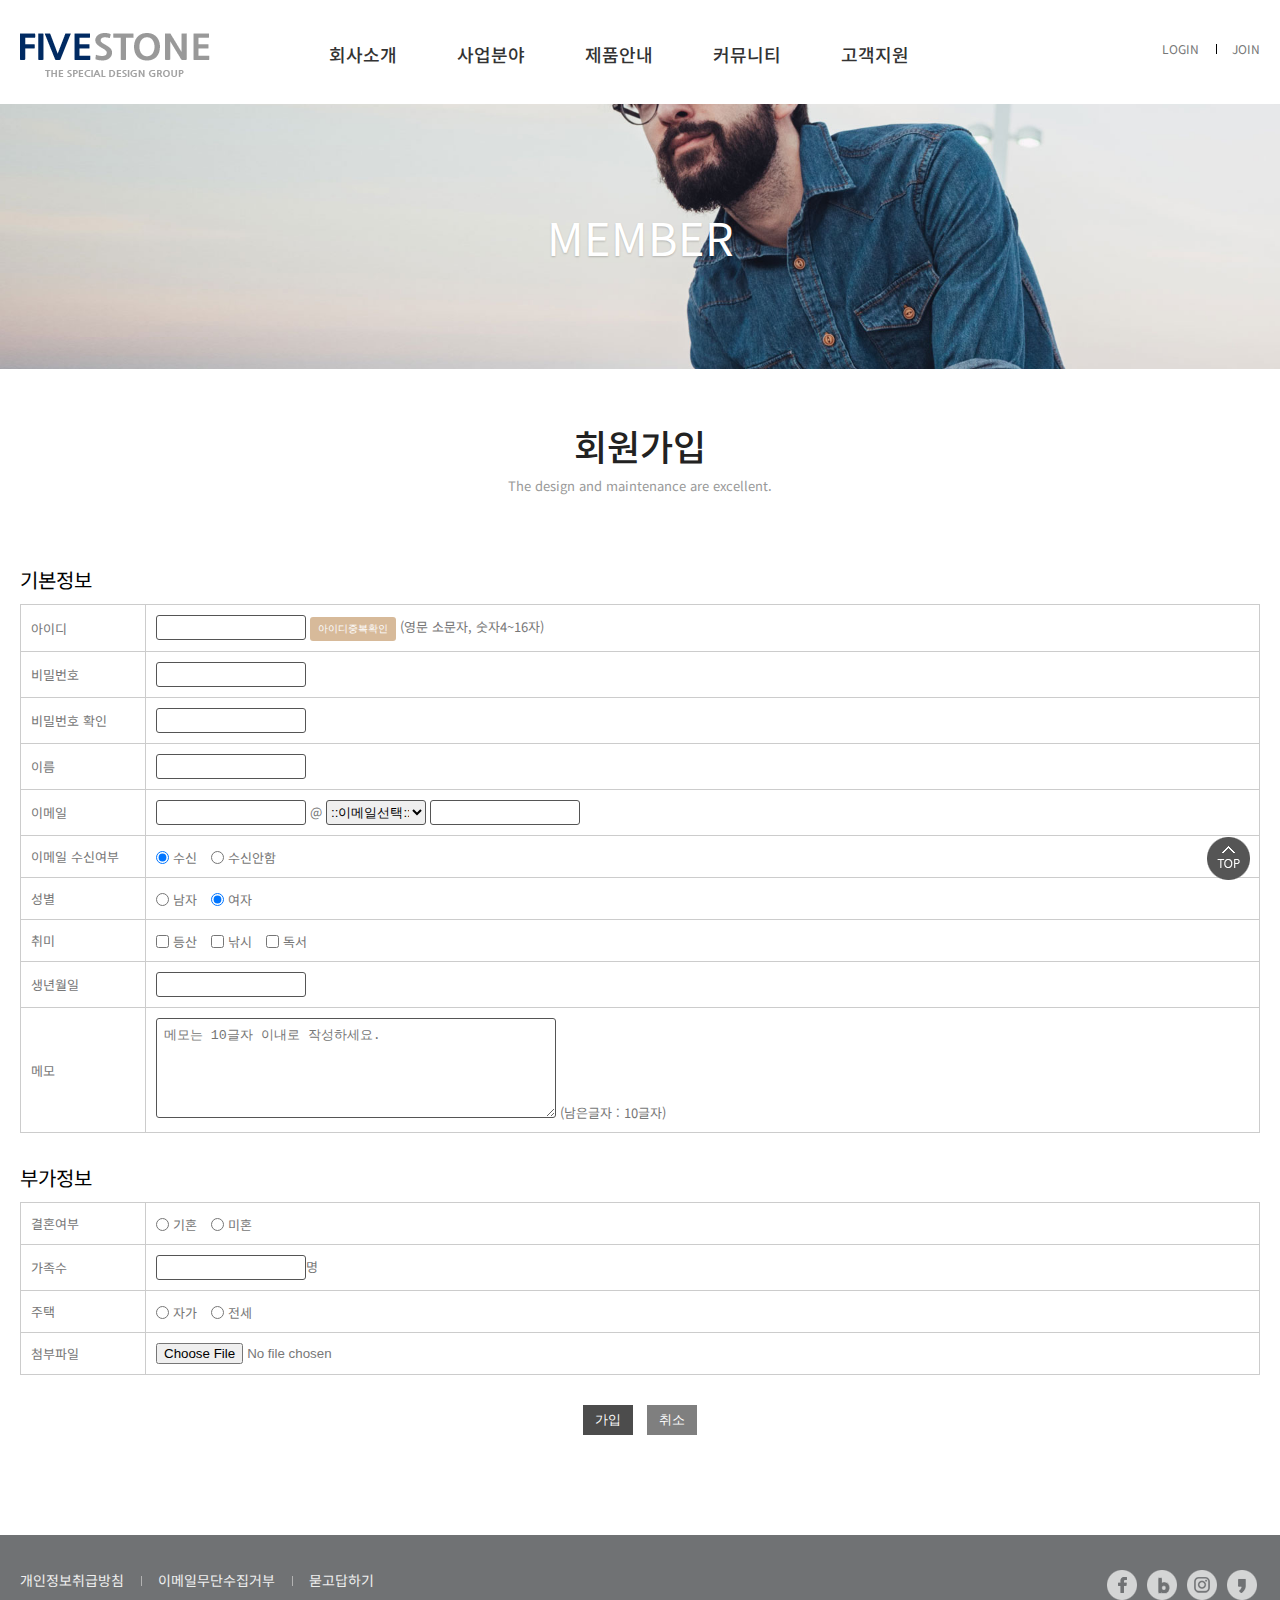
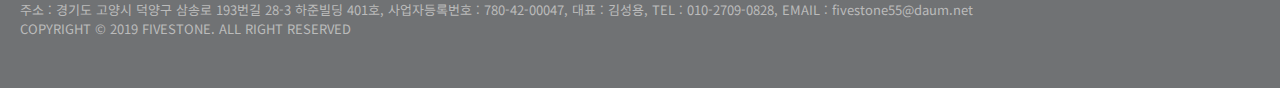
==== join.html @ 54a1b157 "v1.2 join update" ====
<!DOCTYPE html>
<html lang="ko">
<head>
    <meta charset="UTF-8">
    <meta http-equiv="X-UA-Compatible" content="IE=edge">
    <meta name="viewport" content="width=device-width, initial-scale=1.0">
    <title> :: FIVE STONE</title>
    <link rel="stylesheet" href="./css/reset.css">
    <link rel="stylesheet" href="https://use.fontawesome.com/releases/v5.7.0/css/all.css">
    <link rel="stylesheet" href="./css/common.css">
    <link rel="stylesheet" href="./css/join.css">
</head>
<body>
    
    <header id="header">
        <div class="inner">
            <h1><a href="index.html"><img src="./images/logo.png" alt="파이브스톤"></a></h1>
            <div class="membership">
                <a href="login.html">LOGIN</a>
                <a href="#">JOIN</a>
            </div>
        </div>
        <nav id="nav">
            <ul class="depth1 cf">
                <li><a href="#">회사소개</a>
                    <ul class="depth2">
                        <li><a href="#">서브메뉴</a></li>
                        <li><a href="#">서브메뉴</a></li>
                        <li><a href="#">서브메뉴</a></li>
                    </ul>
                </li>
                <li><a href="#">사업분야</a>
                    <ul class="depth2">
                        <li><a href="#">서브메뉴</a></li>
                        <li><a href="#">서브메뉴</a></li>
                        <li><a href="#">서브메뉴</a></li>
                    </ul>
                </li>
                <li><a href="#">제품안내</a>
                    <ul class="depth2">
                        <li><a href="#">서브메뉴</a></li>
                        <li><a href="#">서브메뉴</a></li>
                        <li><a href="#">서브메뉴</a></li>
                    </ul>
                </li>
                <li><a href="#">커뮤니티</a>
                    <ul class="depth2">
                        <li><a href="#">서브메뉴</a></li>
                        <li><a href="#">서브메뉴</a></li>
                        <li><a href="#">서브메뉴</a></li>
                    </ul>
                </li>
                <li><a href="#">고객지원</a>
                    <ul class="depth2">
                        <li><a href="#">서브메뉴</a></li>
                        <li><a href="#">서브메뉴</a></li>
                        <li><a href="#">서브메뉴</a></li>
                    </ul>
                </li>
            </ul>
        </nav>
        <div class="bgbox"></div>
    </header>

    <section id="joinPage">
        <div class="joinTop">
            <h2 class="inner">MEMBER</h2>
        </div>
        <div class="joinBox inner">
            <h3>회원가입</h3>
            <p class="info">The design and maintenance are excellent.</p>
            <div class="joinWrap">
                <form action="#" method="post">
                    <fieldset>
                        <legend>기본정보</legend>
                        <table>
                            <colgroup>
                                <col>
                                <col>
                            </colgroup>
                            <tr>
                                <th>
                                    <label for="pid">아이디</label>
                                </th>
                                <td>
                                    <input type="text" name="pid" id="pid">
                                    <button type="button">아이디중복확인</button> (영문 소문자, 숫자4~16자)
                                </td>
                            </tr>
                            <tr>
                                <th>
                                    <label for="pw">비밀번호</label>
                                </th>
                                <td>
                                    <input type="password" id="pw" name="pw">
                                </td>
                            </tr>
                            <tr>
                                <th>
                                    <label for="pwok">비밀번호 확인</label>
                                </th>
                                <td>
                                    <input type="password" id="pwok">
                                </td>
                            </tr>
                            <tr>
                                <th>
                                    <label for="irum">이름</label>
                                </th>
                                <td>
                                    <input type="text" name="irum" id="irum">
                                </td>
                            </tr>
                            <tr>
                                <th>
                                    <label for="email">이메일</label>
                                </th>
                                <td>
                                    <input type="text" name="emid" id="email"> @
                                    <select id="emcom">
                                        <option>::이메일선택::</option>
                                        <option value="naver.com">네이버</option>
                                        <option value="daum.net">다음</option>
                                        <option value="yahoh.co.kr">야후</option>
                                        <option value="nate.com">네이트</option>
                                        <option value="self">직접입력</option>
                                    </select>
                                    <input type="text" name="emdomain" id="emdomain" disabled>
                                </td>
                            </tr>
                            <tr>
                                <th>
                                    <label>이메일 수신여부</label>
                                </th>
                                <td>
                                    <input type="radio" name="emailok" id="accept" checked> 
                                    <label for="accept" class="susin">수신</label>
                                    <input type="radio" name="emailok" id="noaccept"> 
                                    <label for="naaccept" class="susin">수신안함</label>
                                </td>
                            </tr>
                            <tr>
                                <th>
                                    <label for="gender">성별</label>
                                </th>
                                <td>
                                    <input type="radio" name="gender" id="man"> 
                                    <label for="man" class="gender">남자</label>
                                    <input type="radio" name="gender" id="woman" checked> 
                                    <label for="woman" class="gender">여자</label>
                                </td>
                            </tr>
                            <tr>
                                <th>
                                    <label for="hobby">취미</label>
                                </th>
                                <td>
                                    <input type="checkbox" id="mountain" name="mountain">
                                    <label for="mountain">등산</label>
                                    <input type="checkbox" id="fishing" name="fishing">
                                    <label for="fishing">낚시</label>
                                    <input type="checkbox" id="reading" name="reading">
                                    <label for="reading">독서</label>
                                </td>
                            </tr>
                            <tr>
                                <th>
                                    <label for="birth">생년월일</label>
                                </th>
                                <td>
                                    <input type="text" name="birth" id="birth">
                                </td>
                            </tr>
                            <tr>
                                <th>
                                    <label for="memo">메모</label>
                                </th>
                                <td>
                                    <textarea name="memo" id="memo" placeholder="메모는 10글자 이내로 작성하세요."></textarea>
                                    (남은글자 : <span>10</span>글자)
                                </td>
                            </tr>
                        </table>
                    </fieldset>
                    <fieldset>
                        <legend>부가정보</legend>
                        <table>
                            <colgroup>
                                <col>
                                <col>
                            </colgroup>
                            <tr>
                                <th>
                                    <label>결혼여부</label>
                                </th>
                                <td>
                                    <input type="radio" name="weding" id="ok">
                                    <label for="ok">기혼</label>
                                    <input type="radio" name="weding" id="notok">
                                    <label for="notok">미혼</label>
                                </td>
                            </tr>
                            <tr>
                                <th>
                                    <label for="family">가족수</label>
                                </th>
                                <td>
                                    <input type="text" name="family" id="family">명
                                </td>
                            </tr>
                            <tr>
                                <th>
                                    <label>주택</label>
                                </th>
                                <td>
                                    <input type="radio" id="own" name="house">
                                    <label for="own">자가</label>
                                    <input type="radio" id="rent" name="house">
                                    <label for="rent">전세</label>
                                </td>
                            </tr>
                            <tr>
                                <th>
                                    <label for="attach">첨부파일</label>
                                </th>
                                <td>
                                    <input type="file" id="attach" name="attach">
                                </td>
                            </tr>
                        </table>
                    </fieldset>
                    <div class="btn">
                        <button type="submit">가입</button>
                        <button type="reset">취소</button>
                    </div>
                </form>
            </div>
        </div>
    </section>

    <footer id="footer">
        <div class="inner">
            <div class="bmenu">
                <a href="">개인정보취급방침</a>
                <a href="">이메일무단수집거부</a>
                <a href="">묻고답하기</a>
            </div>
            <div class="info">
                <p>
                    주소 : 경기도 고양시 덕양구 삼송로 193번길 28-3 하준빌딩 401호, 사업자등록번호 : 780-42-00047, 대표 : 김성용, TEL : <a href="tel:01027090828">010-2709-0828</a>, EMAIL : <a href="mailto:fivestone55@daum.net">fivestone55@daum.net</a>
                  </p>
                <p>COPYRIGHT &copy; 2019 FIVESTONE. ALL RIGHT RESERVED</p>
            </div>
            <div class="sns">
                <a href="#"><img src="./images/mf-icon01.png" alt="페이스북"></a>
                <a href="#"><img src="./images/mf-icon02.png" alt="블로그"></a>
                <a href="#"><img src="./images/mf-icon03.png" alt="인스타"></a>
                <a href="#"><img src="./images/mf-icon04.png" alt="카카오스토리"></a>
            </div>
        </div>
    </footer>

    <div class="gotop">
        <a href="#"><img src="./images/icon-top.png" alt="맨위로"></a>
    </div>

</body>
</html>
---- css/common.css ----
@charset "utf-8";
@import url('https://fonts.googleapis.com/css2?family=Noto+Sans+KR&display=swap');
/* font-family: 'Noto Sans KR', sans-serif; */
/* @font-face {
    font-family: 'ComicSansMS-Bold';
    src:local('ComicSansMS-Bold'),
        url(../font/ComicSansMS-Bold.eot) format(woff),
        url(../font/ComicSansMS-Bold.woff2) format(woff2),
        url(../font/ComicSansMS-Bold.eot) format(eot)
} */

.inner { max-width:1240px; margin:0 auto }
body { font-family: 'Noto Sans KR', sans-serif;}

/* 헤더 시작 */
#header { position:relative;
    padding:27px 0px;
    /* border:1px solid #000; */
}
#header .inner { position:relative }
#header .membership {
    position:absolute; 
    top:0;
    right:0;
    font-size:12px; 
}
#header .membership a {
    padding:0 15px;
    line-height:44px;
    color: #777;
}
#header .membership a:first-child {
    position:relative 
}
#header .membership a:first-child::after {
    content:'';
    width:1px; height:10px; background:#000;
    position:absolute; top:4px; right:-3px; 
}
#header .membership a:last-child {
    padding-right:0; 
}
#header #nav {
    position:absolute;
    top:32px; 
    left:50%; 
    margin-left:-341.25px; 
}
#header #nav .depth1 > li {
    /* display:inline-block;  */
    float:left;
    font-size:18px; 
    line-height:44px;
    position:relative; 
    color:#333;
    font-weight: 500;
}
#header #nav .depth1 > li > a { 
    padding:0 30px 27px; display: block;
}
#header #nav .depth1 > li:hover {
    color:#002a62
}
#header #nav .depth1 > li::after { 
    content:'';
    width:100%; height:2px; background-color: none;
    position:absolute; bottom:0; left:0; 
    transition: all 0.5s;
}
#header #nav .depth1 > li:hover::after {
    background-color:#002a62;
}

#header #nav .depth2 { 
    position:absolute;
    top:100%; left:0; 
    width:100%; 
    height:0px; overflow:hidden; opacity:0;
    /* background-color:#fff;  */
    font-size:15px;
    color:#777;
    padding:28px 0;
    /* display:none;  */
    z-index:99;
    text-align:center;
    border-top:1px solid #777;
    transition: all 0.5s;
 }
#header #nav:hover .depth1 > li > .depth2 {
    /* display:block;  */
    height:180px; opacity:1;
}
#header #nav .depth2 > li {
    line-height:30px; 
}
#header #nav .depth2 > li:hover > a {
    text-decoration:underline; 
    color:#002a62;
}

#header .bgbox {
   position:absolute; 
   top:100%;
   left:0;
   width:100%;
   height:0px; opacity:0;
   background-color:#fff;
   border-top:1px solid #777;
   z-index:98;
   /* display:none; */
   transition:all 0.5s;
}
#header #nav:hover + .bgbox {
   /* display:block;  */
   height:180px; opacity:1;
}
/* 헤더 끝 */



/* 푸터 시작 */
#footer {
    background-color: #707274;
    padding: 35px 0 50px;
}
#footer .inner { position: relative;}
#footer .bmenu { font-size: 14px; color: #eee;}
#footer .bmenu a { padding: 0 15px; position: relative; transition: all 0.3s;}
#footer .bmenu a:first-child { padding-left: 0px;}
#footer .bmenu a::after { 
    content: ''; width: 1px; height: 10px; background-color: #b2b2b2;
    position: absolute; right: -3px; top: 6px;
}
#footer .bmenu a:last-child::after { display: none;}
#footer .bmenu a:hover { color:#fff}

#footer .info { color: #bbb; font-size: 13px; padding-top: 10px;}
#footer .sns { position: absolute; top: 0; right: 0;}
#footer .sns a { padding: 0 3px;}

.gotop { position: fixed; right: 30px; bottom: 20px;}
/* 푸터 끝 */
---- css/join.css ----
@charset "UTF-8";


#joinPage .joinTop { 
    background-image: url(../images/visual01.jpg);
    background-position: center bottom;
    background-size: cover;
    padding: 100px 0;
    color: #fff;
    font-size: 30px;
    text-align: center;
    text-shadow: 0 1px 2px rgba(0, 0, 0, 0.2);
}
.joinBox h3 { 
    text-align: center;
    font-size: 36px;
    font-weight: 500;
    color: #222;
    margin: 50px 0 0px 0;
}
.joinBox .info { 
    text-align: center;
    font-size: 13px;
    color: #999;
    margin: 5px 0 40px 0;
}
.joinWrap legend { display: block; font-size: 20px; padding: 30px 0 10px;}
.joinWrap table { font-size: 13px;
    color: #777;
}
.joinWrap th,
.joinWrap td { border: 1px solid #ccc; padding: 10px; text-align: left;}
.joinWrap col:nth-child(1) { width: 125px;}
.joinWrap col:nth-child(2) { width: auto;}

.joinWrap input[type="text"],
.joinWrap input[type="password"]
{ border: 1px solid #555;
    border-radius: 3px;
    width: 150px;
    height: 25px;
    text-indent: 0.5em;
}
.joinWrap #pid + button { 
    background-color: #d7ba9a; color: #fff;
    font-size: 10px;
    padding: 5px 8px;
    border-radius: 3px;
}
.joinWrap #emcom {
    width: 100px; height: 25px;
    border: 1px solid #555;
    border-radius: 3px;
}
.joinWrap input[type="radio"] + label { margin-right: 10px;}
.joinWrap input[type="radio"],
.joinWrap input[type="radio"] + label { vertical-align: middle;}

.joinWrap input[type="checkbox"] + label { margin-right: 10px;}
.joinWrap input[type="checkbox"],
.joinWrap input[type="checkbox"] + label { vertical-align: middle;}

.joinWrap #memo {
    width: 400px; height: 100px;
    border: 1px solid #555;
    border-radius: 3px;
    padding: 0.5em;
}
.joinWrap .btn { padding: 30px 0 100px;
    text-align: center;
}
.joinWrap .btn button { 
    width: 50px; height: 30px;
    background: #4c4c4c; color: #fff;
    margin: 0 5px;
}
.joinWrap .btn button[type='reset'] { 
    background: #7f7f7f;
}
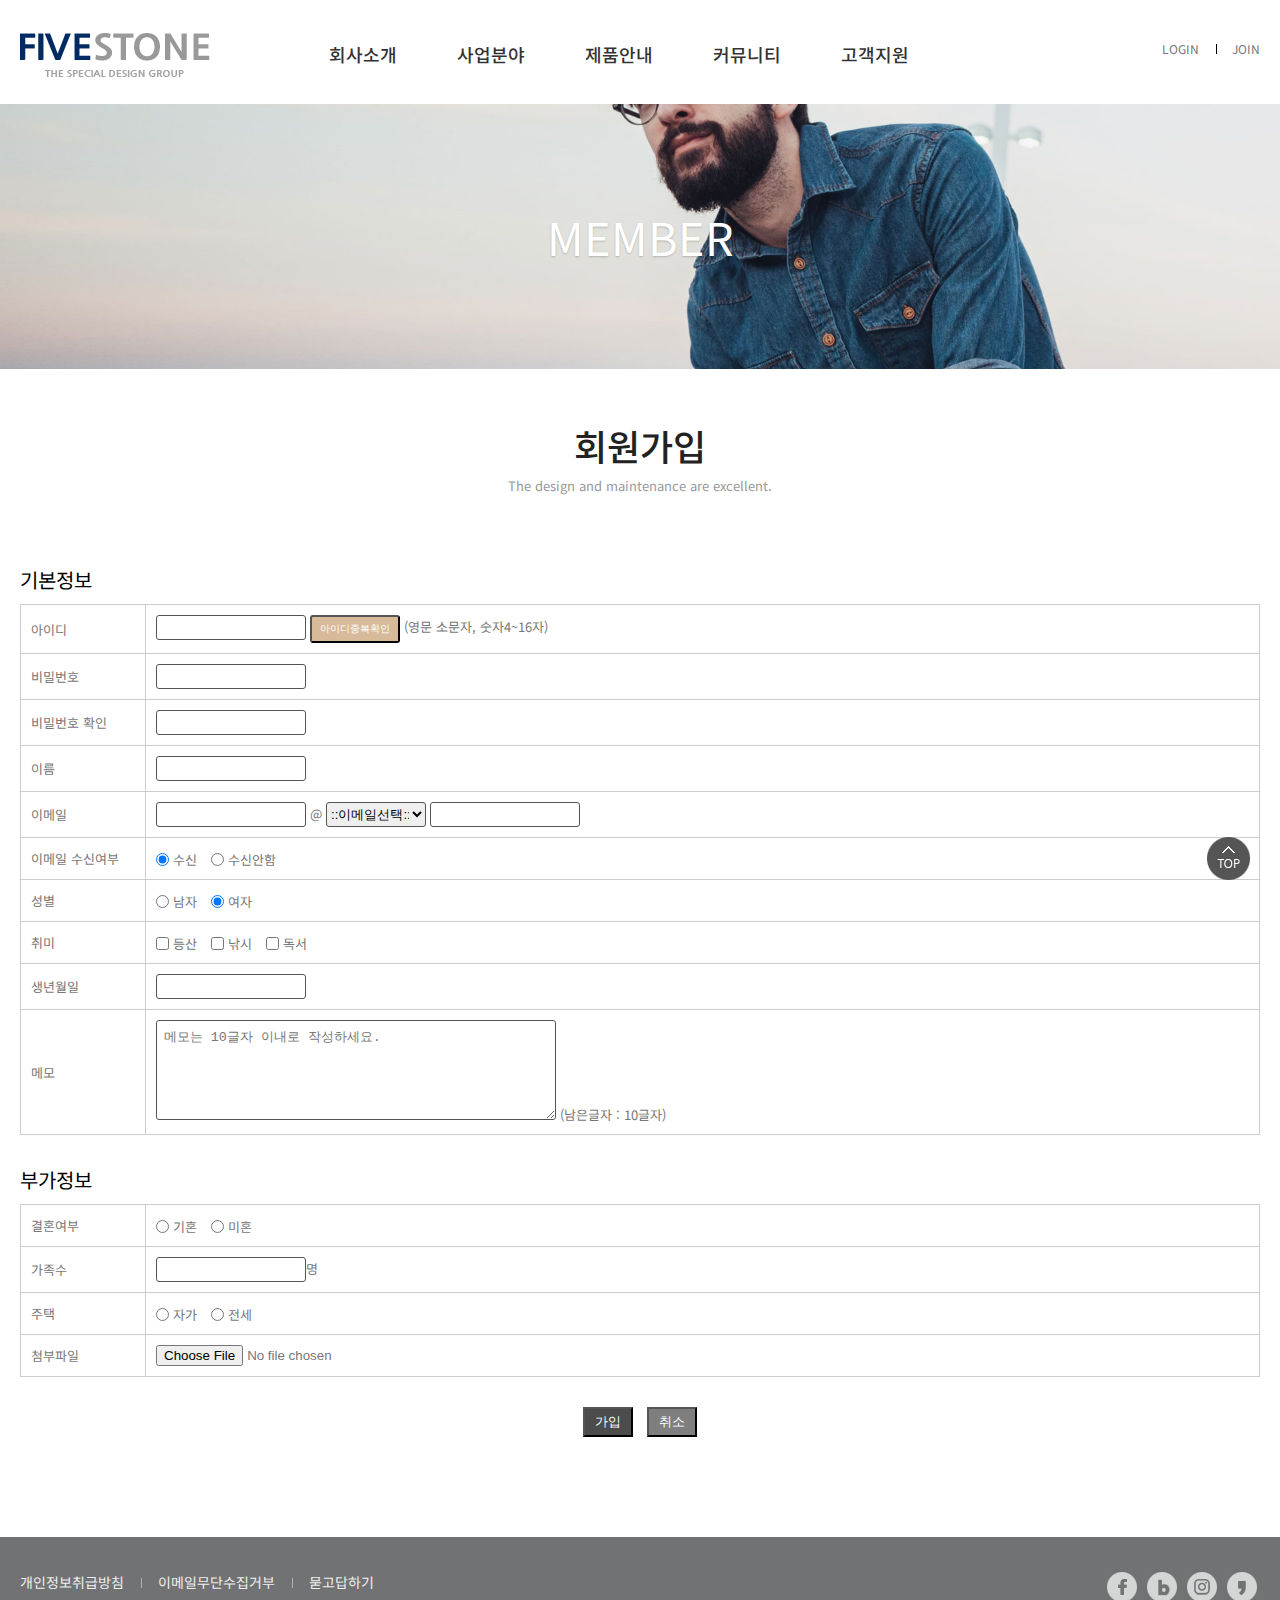
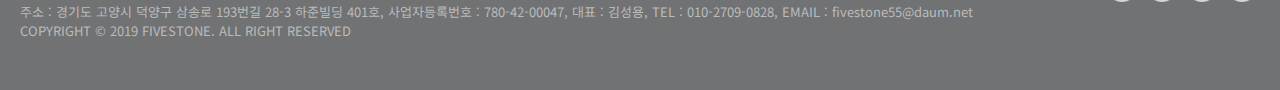
==== commit 051c587b: "v1.3 notice" ====
--- a/join.html
+++ b/join.html
@@ -17,16 +17,16 @@
             <h1><a href="index.html"><img src="./images/logo.png" alt="파이브스톤"></a></h1>
             <div class="membership">
                 <a href="login.html">LOGIN</a>
-                <a href="#">JOIN</a>
+                <a href="join.html">JOIN</a>
             </div>
         </div>
         <nav id="nav">
             <ul class="depth1 cf">
                 <li><a href="#">회사소개</a>
                     <ul class="depth2">
-                        <li><a href="#">서브메뉴</a></li>
-                        <li><a href="#">서브메뉴</a></li>
-                        <li><a href="#">서브메뉴</a></li>
+                        <li><a href="#">회사개요</a></li>
+                        <li><a href="#">CEO인사말</a></li>
+                        <li><a href="#">오시는길</a></li>
                     </ul>
                 </li>
                 <li><a href="#">사업분야</a>
@@ -43,11 +43,11 @@
                         <li><a href="#">서브메뉴</a></li>
                     </ul>
                 </li>
-                <li><a href="#">커뮤니티</a>
-                    <ul class="depth2">
-                        <li><a href="#">서브메뉴</a></li>
-                        <li><a href="#">서브메뉴</a></li>
-                        <li><a href="#">서브메뉴</a></li>
+                <li><a href="notice.html">커뮤니티</a>
+                    <ul class="depth2">
+                        <li><a href="notice.html">공지사항</a></li>
+                        <li><a href="pr.html">홍보자료</a></li>
+                        <li><a href="#">채용안내</a></li>
                     </ul>
                 </li>
                 <li><a href="#">고객지원</a>
--- a/css/join.css
+++ b/css/join.css
@@ -1,5 +1,4 @@
 @charset "UTF-8";
-
 
 #joinPage .joinTop { 
     background-image: url(../images/visual01.jpg);
